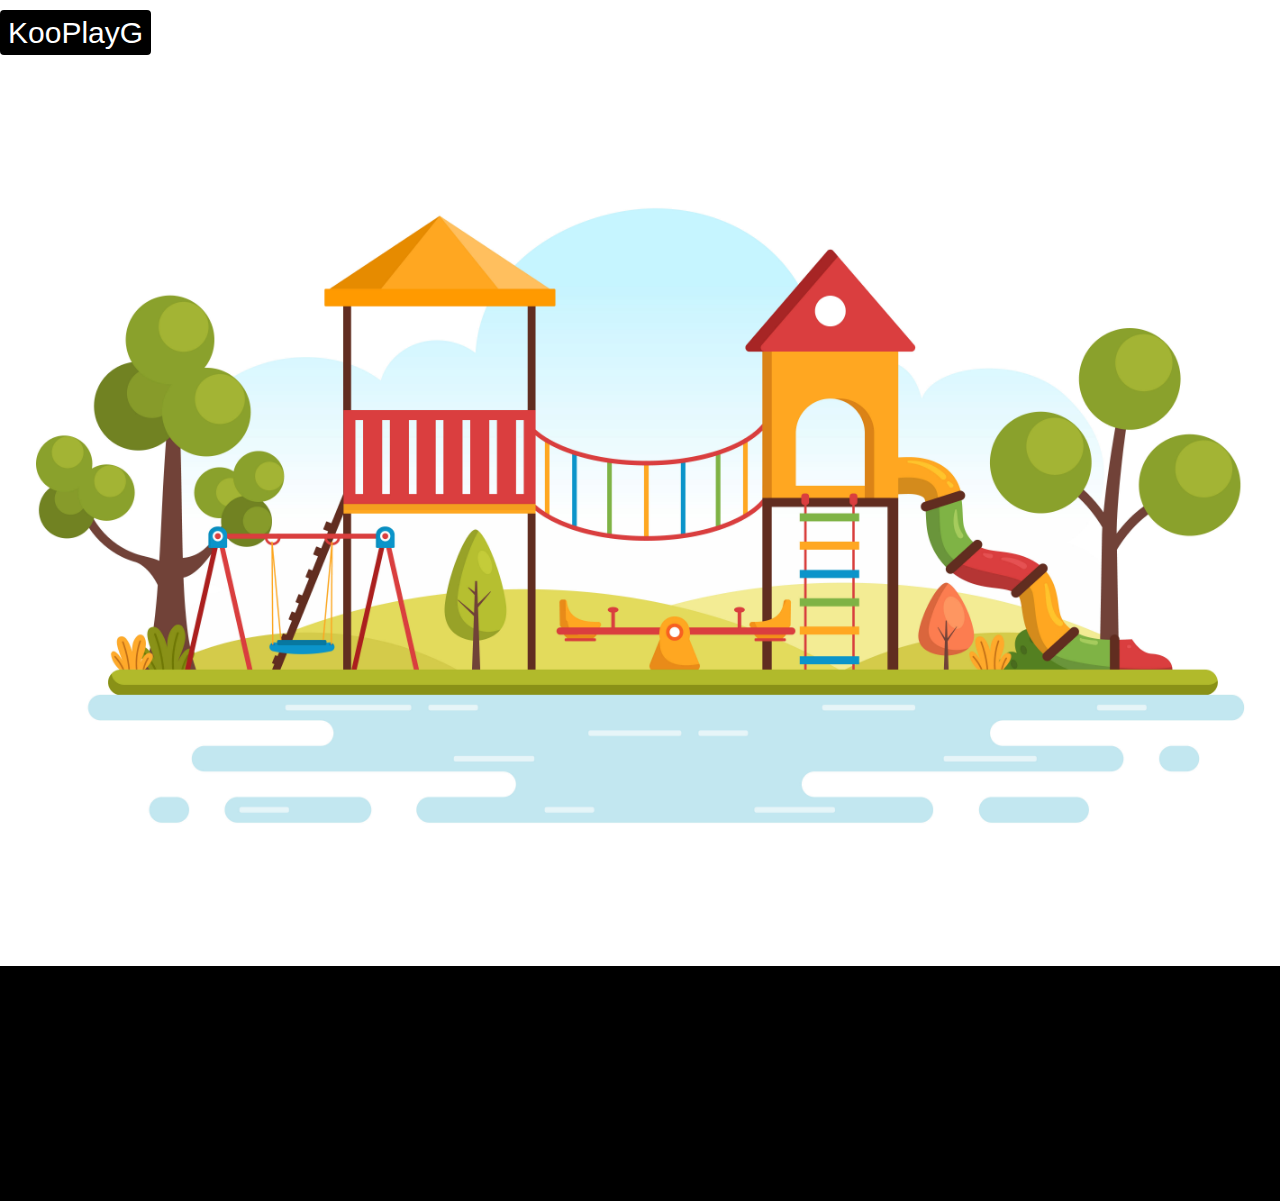
==== index.html @ 4ee8768f "Update index.html" ====
<!DOCTYPE html>
<html>
<head>
    <title>KooPlayground - 메인페이지</title>
    <meta charset="UTF-8">
    <meta name="viewport" content="width=device-width, initial-scale=1">
    <link rel="stylesheet" href="https://www.w3schools.com/w3css/4/w3.css">
    <link rel="stylesheet" href="https://fonts.googleapis.com/css?family=Roboto">
    <link rel="stylesheet" href="https://fonts.googleapis.com/css?family=Source+Sans+Pro">
    <link rel="stylesheet" href="https://cdnjs.cloudflare.com/ajax/libs/font-awesome/4.7.0/css/font-awesome.min.css">
    <style>
        html {
            scroll-behavior: smooth;
            font-size: 2vw; /* 기본 폰트 크기를 뷰포트 너비의 2%로 설정 */
        }
        h1, h2, h3, h4, h5, h6 {
            font-family: "Roboto";
        }
        body {
            font-family: "Source Sans Pro";
            font-size: 1rem; /* 기본 폰트 크기를 1rem으로 설정 */
        }
        .overlay-text {
            position: absolute;
            top: 2vw;
            left: 2vw;
            color: black;
            font-size: 4vw; /* 이미지 오버레이 텍스트의 폰트 크기를 뷰포트 너비의 4%로 설정 */
        }
        .responsive-img {
            width: 100%;
            height: auto;
        }
        .w3-bar-item {
            text-align: center;
            font-size: 1.5vw; /* 내비게이션 바 항목의 폰트 크기를 뷰포트 너비의 1.5%로 설정 */
        }
        .w3-bar-item a {
            display: block;
            width: 100%;
        }
        @media (max-width: 600px) {
            html {
                font-size: 4vw; /* 화면 너비가 600px 이하일 때 폰트 크기를 4vw로 설정 */
            }
            .overlay-text {
                font-size: 6vw; /* 작은 화면에서 이미지 오버레이 텍스트의 폰트 크기 조정 */
            }
            .w3-bar-item {
                font-size: 3vw; /* 작은 화면에서 내비게이션 바 항목의 폰트 크기 조정 */
            }
        }
    </style>
</head>
<body bgcolor='black'>

<!-- Include header using JavaScript -->
<div id="header"></div>
<body bgcolor='black'>
     <div data-include-path="header.html"></div>
 
    <script>
 
        window.addEventListener('load', function() {
            var allElements = document.getElementsByTagName('*');
            Array.prototype.forEach.call(allElements, function(el) {
                var includePath = el.dataset.includePath;
                if (includePath) {
                    var xhttp = new XMLHttpRequest();
                    xhttp.onreadystatechange = function () {
                        if (this.readyState == 4 && this.status == 200) {
                            el.outerHTML = this.responseText;
                        }
                    };
                    xhttp.open('GET', includePath, true);
                    xhttp.send();
                }
            });
        });
 
    </script>
</body>


<!-- Main content -->
<div class="w3-content" style="max-width:1600px">

    <!-- Main header -->
    <header class="w3-display-container w3-wide" style="position: relative;">
        <img src="assets/img/playground.jpg" alt="playground" class="responsive-img">
        <div class="overlay-text">
            <h1 class="w3-text-white"><b>건우의 놀이터</b></h1>
        </div>
    </header>

    <!-- Content section -->
    <div class="w3-padding-64 w3-center" id="Home">
        <h2>메인페이지</h2>
        <p>이곳은 건우의 놀이터 메인페이지입니다. 다양한 놀이와 활동을 즐길 수 있습니다.</p>
    </div>

</div>

</body>
</html>
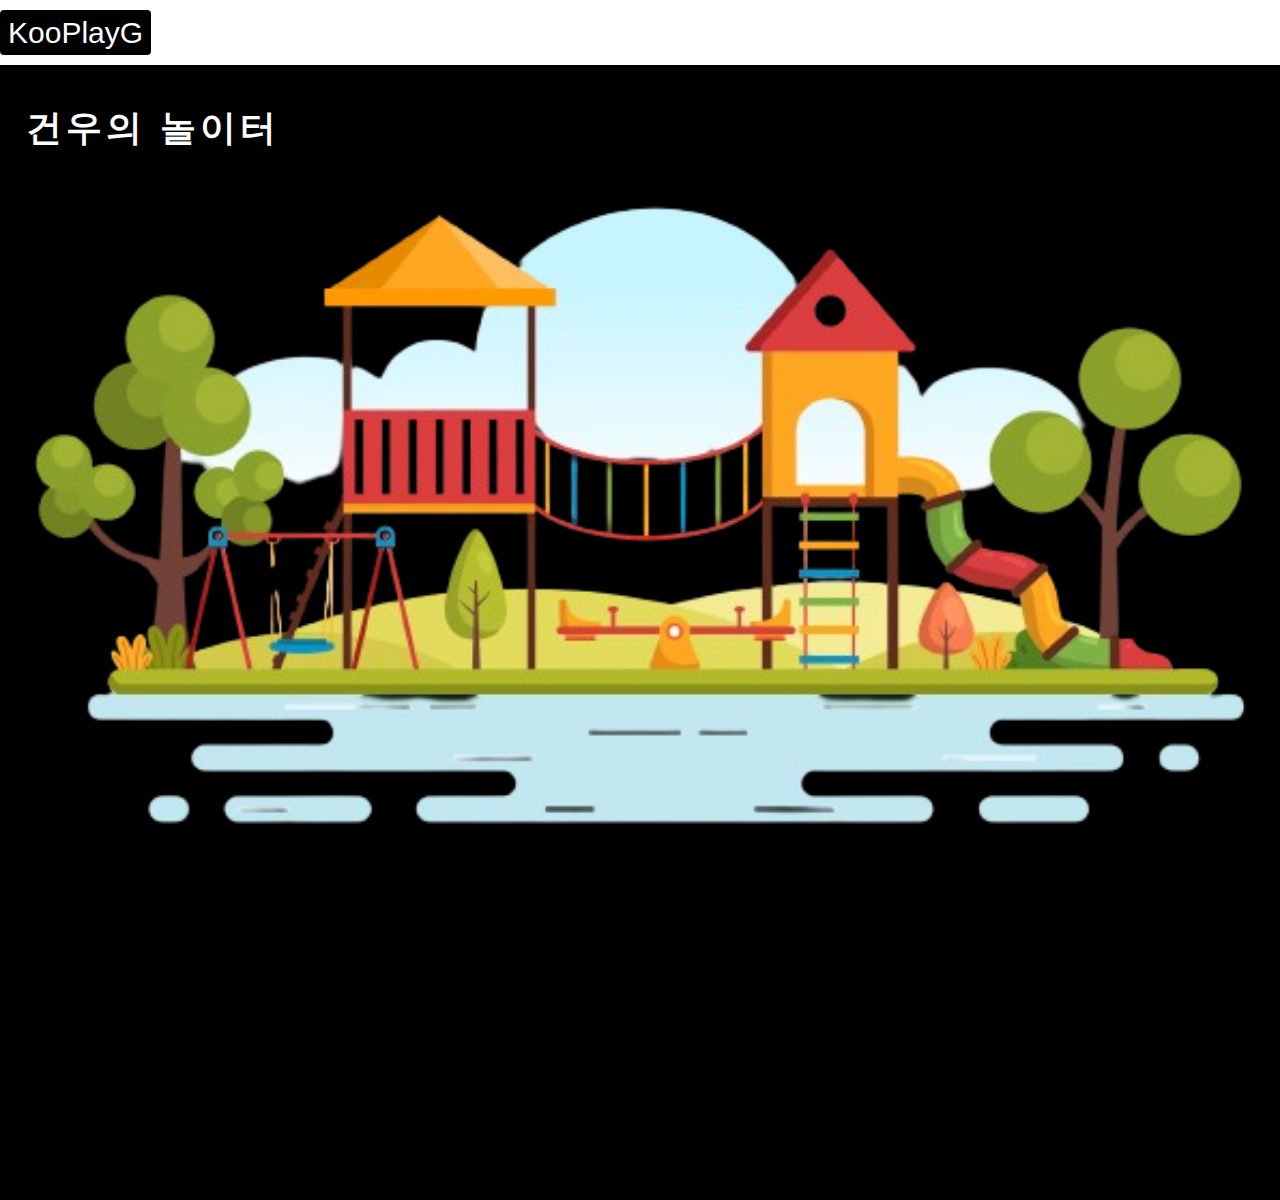
==== commit 997b5256: "Update index.html" ====
--- a/index.html
+++ b/index.html
@@ -87,7 +87,7 @@
 
     <!-- Main header -->
     <header class="w3-display-container w3-wide" style="position: relative;">
-        <img src="assets/img/playground.jpg" alt="playground" class="responsive-img">
+        <img src="assets/img/playground_bn.png" alt="playground" class="responsive-img">
         <div class="overlay-text">
             <h1 class="w3-text-white"><b>건우의 놀이터</b></h1>
         </div>
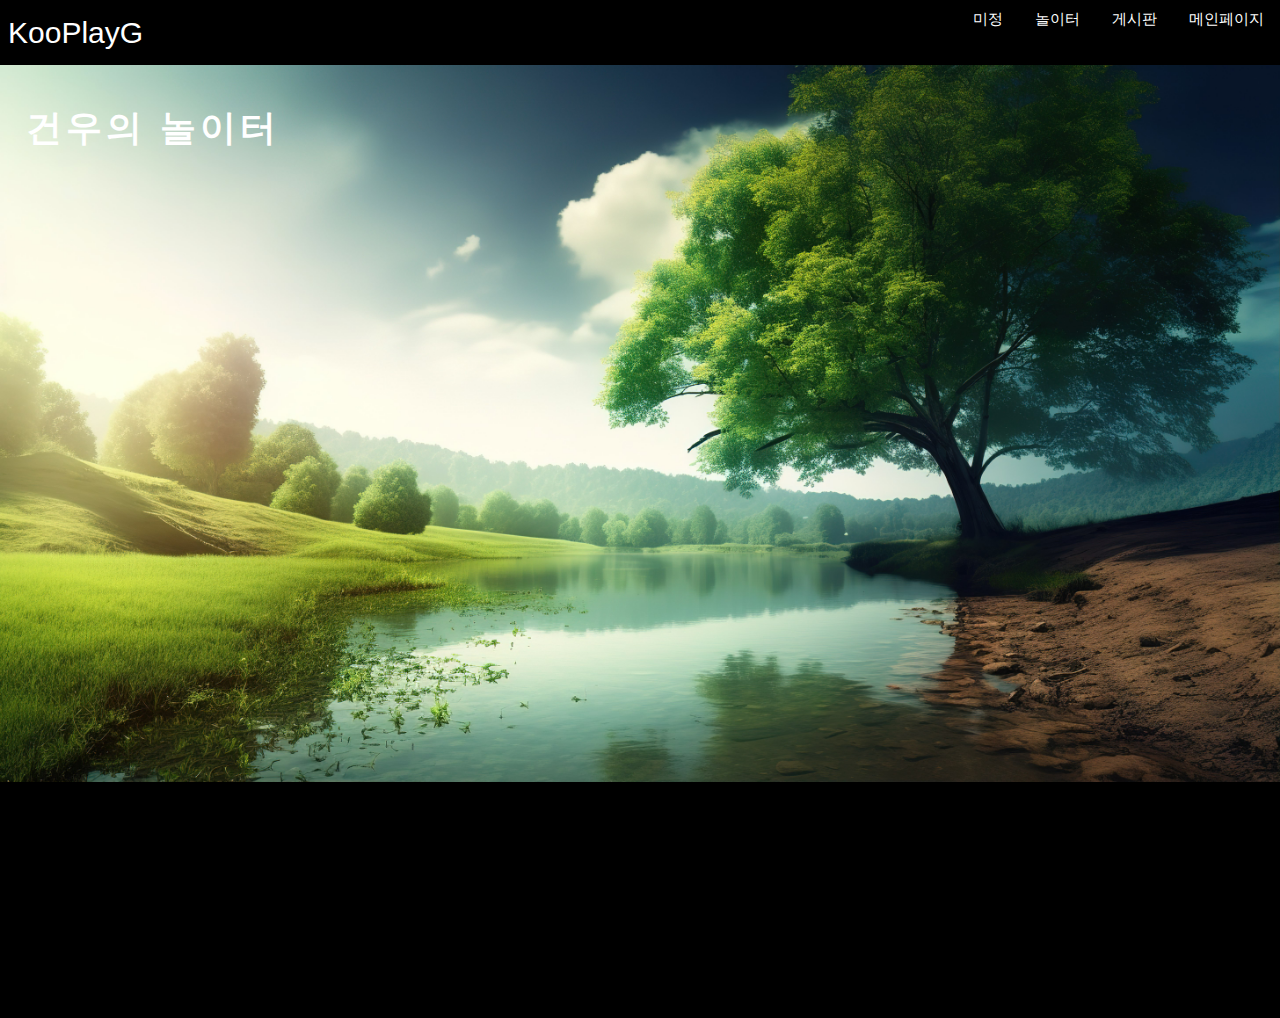
==== commit d2a35636: "Update index.html" ====
--- a/index.html
+++ b/index.html
@@ -87,7 +87,7 @@
 
     <!-- Main header -->
     <header class="w3-display-container w3-wide" style="position: relative;">
-        <img src="assets/img/playground_bn.png" alt="playground" class="responsive-img">
+        <img src="assets/img/Forest.jpg" alt="playground" class="responsive-img">
         <div class="overlay-text">
             <h1 class="w3-text-white"><b>건우의 놀이터</b></h1>
         </div>
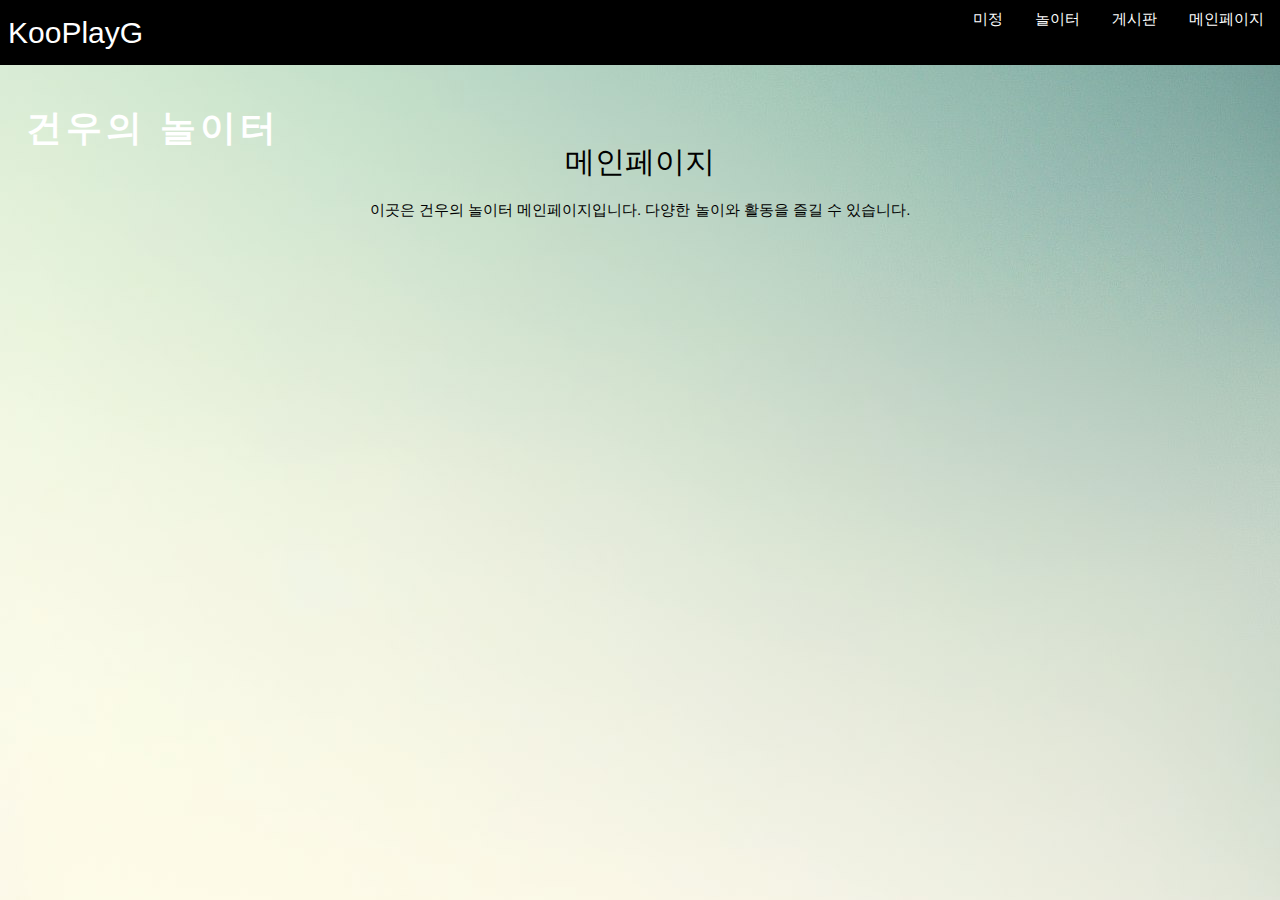
==== commit 1e708ef4: "Update index.html" ====
--- a/index.html
+++ b/index.html
@@ -17,6 +17,7 @@
             font-family: "Roboto";
         }
         body {
+            background-image: url('assets/img/Forest.jpg');
             font-family: "Source Sans Pro";
             font-size: 1rem; /* 기본 폰트 크기를 1rem으로 설정 */
         }
@@ -52,11 +53,11 @@
         }
     </style>
 </head>
-<body bgcolor='black'>
+<body>
 
 <!-- Include header using JavaScript -->
 <div id="header"></div>
-<body bgcolor='black'>
+<body>
      <div data-include-path="header.html"></div>
  
     <script>
@@ -87,7 +88,6 @@
 
     <!-- Main header -->
     <header class="w3-display-container w3-wide" style="position: relative;">
-        <img src="assets/img/Forest.jpg" alt="playground" class="responsive-img">
         <div class="overlay-text">
             <h1 class="w3-text-white"><b>건우의 놀이터</b></h1>
         </div>
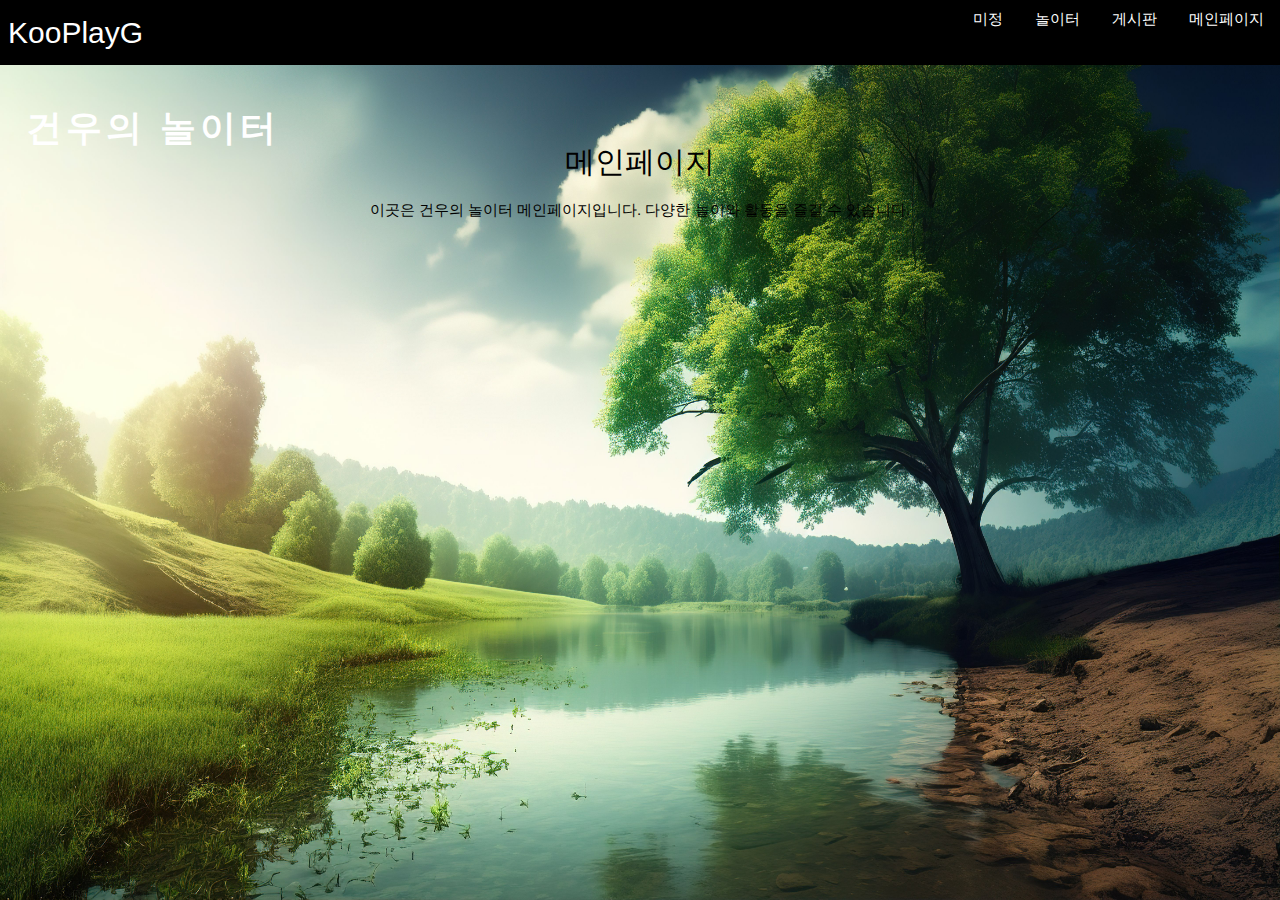
==== commit 3e1d028b: "Update index.html" ====
--- a/index.html
+++ b/index.html
@@ -18,6 +18,9 @@
         }
         body {
             background-image: url('assets/img/Forest.jpg');
+            background-repeat: no-repeat;
+            background-attachment: fixed;
+            background-size: 100% 100%;
             font-family: "Source Sans Pro";
             font-size: 1rem; /* 기본 폰트 크기를 1rem으로 설정 */
         }
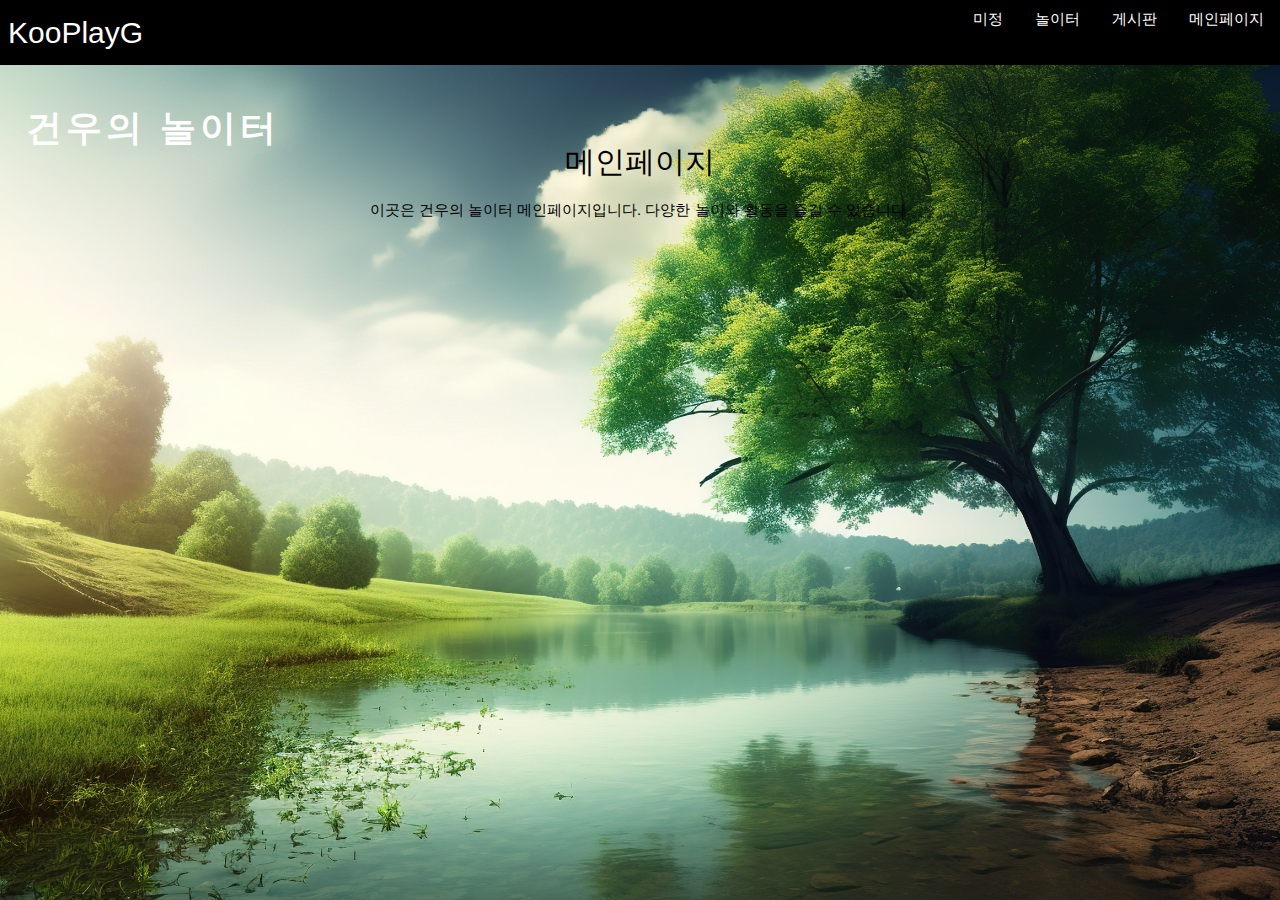
==== commit 9592e267: "Update index.html" ====
--- a/index.html
+++ b/index.html
@@ -18,9 +18,10 @@
         }
         body {
             background-image: url('assets/img/Forest.jpg');
+            background-attachment: fixed;
+            background-size: cover; 
             background-repeat: no-repeat;
-            background-attachment: fixed;
-            background-size: 100% 100%;
+            background-position: center;
             font-family: "Source Sans Pro";
             font-size: 1rem; /* 기본 폰트 크기를 1rem으로 설정 */
         }
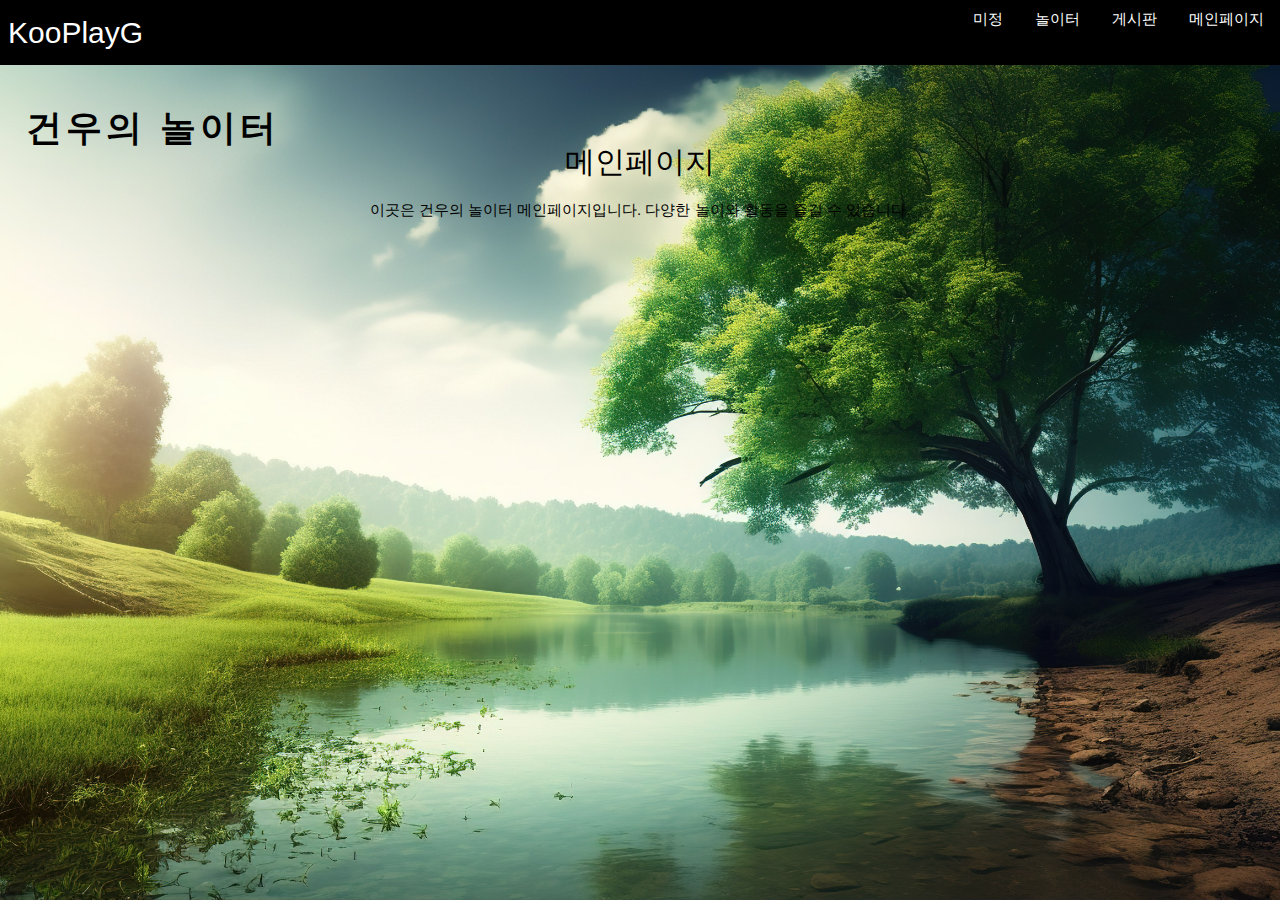
==== commit 431f97a8: "Update index.html" ====
--- a/index.html
+++ b/index.html
@@ -93,7 +93,7 @@
     <!-- Main header -->
     <header class="w3-display-container w3-wide" style="position: relative;">
         <div class="overlay-text">
-            <h1 class="w3-text-white"><b>건우의 놀이터</b></h1>
+            <h1 class="w3-text-black"><b>건우의 놀이터</b></h1>
         </div>
     </header>
 
